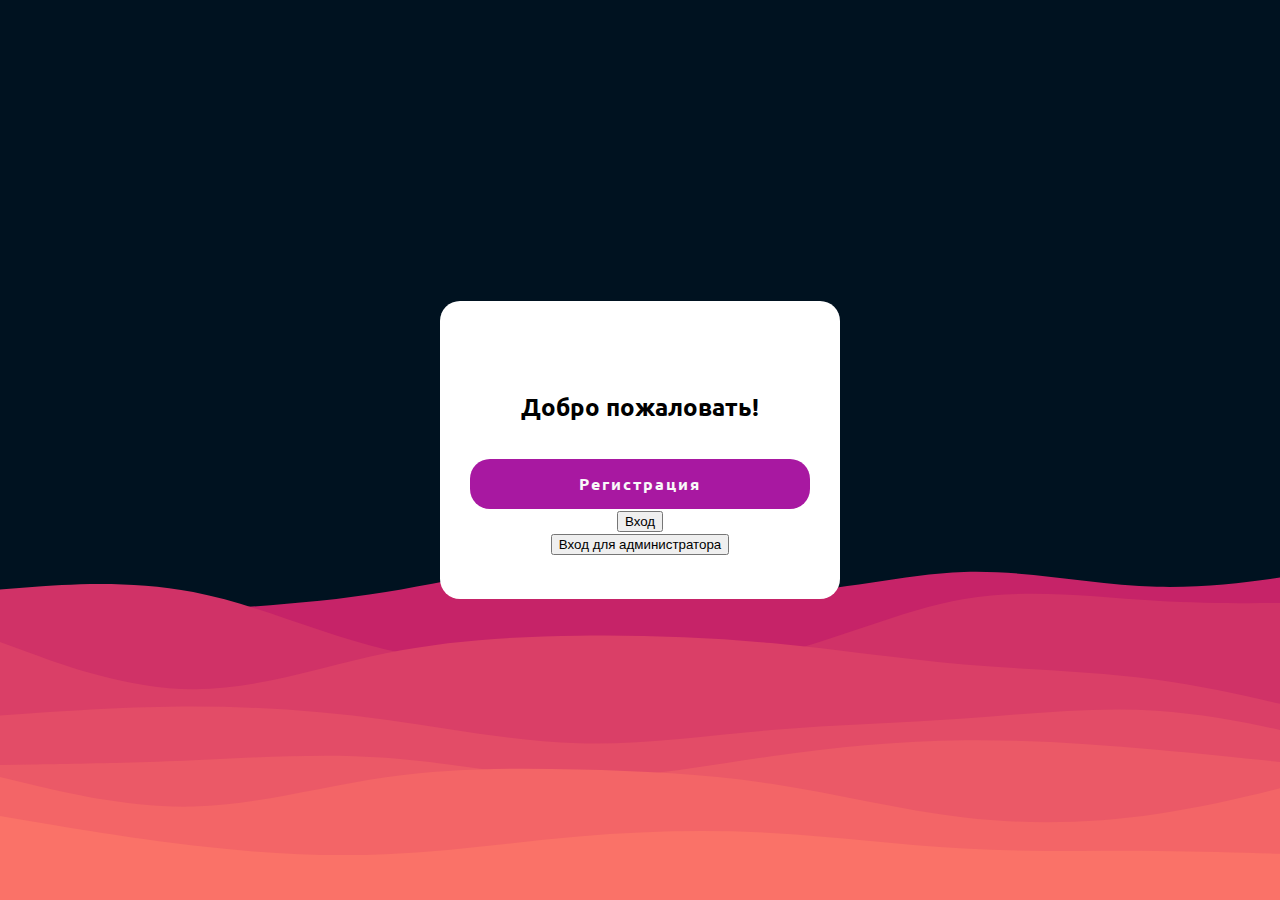
==== frontend/index.html @ d0662f8a "restrucure code" ====
<!DOCTYPE html>
<html lang="en">

<head>
    <meta charset="UTF-8">
    <meta name="viewport" content="width=device-width, initial-scale=1.0">
    <title>Страница входа</title>
    <link rel="stylesheet" href="style/index.css">
</head>

<body>

    <div class="login-card">
        <form class="login-form" id="login-form">
            <h2>Добро пожаловать!</h2>
            <form action="/register"><button class="button" onclick="redirectToRegister()">Регистрация</button></form>
            <form action="/login"><button class="button" onclick="openLogin()">Вход</button></form>
            <form action="/admin"><button class="button" onclick="openAdminLogin()">Вход для администратора</button>
            </form>

            <script src="index.js"></script>
        </form>


    </div>
</body>

</html>
---- frontend/style/index.css ----
@import url('https://fonts.googleapis.com/css2?family=Ubuntu:wght@300;400;500;700&display=swap');

*{
    box-sizing: border-box;
}

html, body, .wrapper{
    height: 100%;
}

body{
    display: grid;
    place-items: center;
    margin: 0;
    padding: 0 24px;
    background-image: url("background.svg");
    background-repeat: no-repeat;
    background-size: cover;
    font-family: "Ubuntu";
    color: #000;
    animation: rotate 6s infinite alternate linear;
}

.login-card{
    position: relative;
    z-index: 3;
    width: 100%;
    margin: 0 20px;
    padding: 70px 30px 44px;
    border-radius: 1.25rem;
    background: #fff;
    text-align: center;
}

.login-card > h2{
    font-size: 36px;
    font-weight: 600;
    margin: 0 0 12px;
}

.login-card > h3{
    color: rgba(0, 0, 0, 0.38);
    margin: 0 0 30px;
    font-weight: 500;
    font-size: 1rem;
}

.login-form{
    width: 100%;
    margin: 0;
    display: grid;
    gap: 16px;
}

.login-form > input, .login-form > button{
    width: 100%;
    height: 50px;
}

.login-form > input {
    border: 2px solid #ebebeb;
    font-family: inherit;
    font-size: 15px;
    padding: 0 16px;
    border-radius: 1.25rem;
    transition: all 0.375s;
}

.login-form > input:hover{
    border: 2px solid #10449A;
}

.login-form > button{
    cursor: pointer;
    width: 100%;
    padding: 0 16px;
    border-radius: 1.25rem;
    background: #a818a1;
    color: #f9f9f9;
    border: 0;
    font-family: inherit;
    font-size: 1rem;
    font-weight: 600;
    text-align: center;
    letter-spacing: 2px;
    transition: all 0.375s;
}

.login-form > button:hover{
    background: #7818a8;
}

.login-form > a{
    color: #216ce7;
    font-size: 0.9rem;
    text-align: left;
    text-decoration: none;
    margin-bottom: 6px;
    transition: all 0.375s;
}

.login-form > a:hover{
    color: #10449A;
}

@keyframes rotate{
    100%{
        background-position: 15% 50%;
    }
}

@media (width >= 500px){
    body{
        padding: 0;
    }
    .login-card{
        margin: 0;
        width: 400px;
    }
}
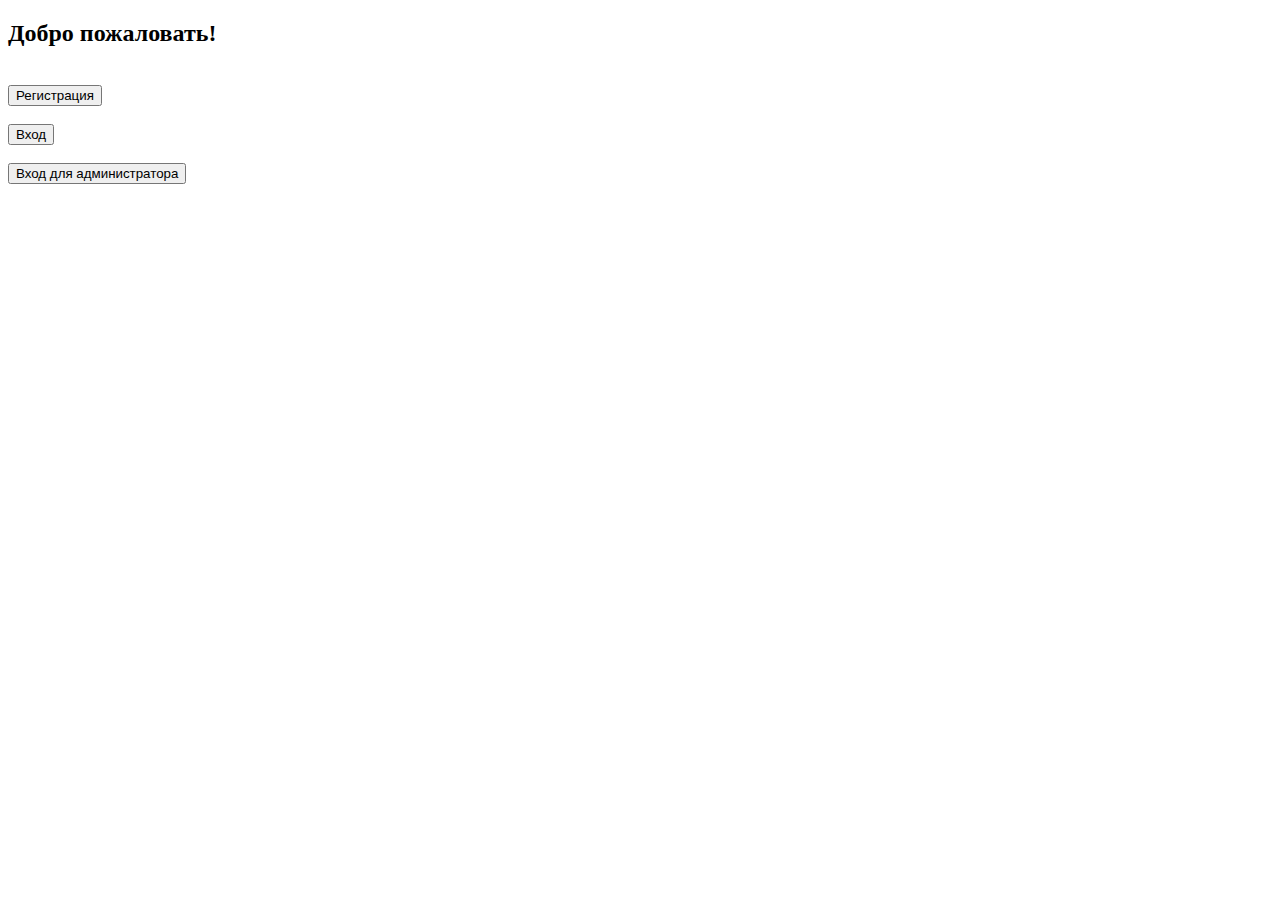
==== commit ff86cd50: "front" ====
--- a/frontend/index.html
+++ b/frontend/index.html
@@ -5,20 +5,26 @@
     <meta charset="UTF-8">
     <meta name="viewport" content="width=device-width, initial-scale=1.0">
     <title>Страница входа</title>
-    <link rel="stylesheet" href="style/index.css">
+    <link rel="stylesheet" href="/user/auth/style/index.css">
 </head>
+<script src="index.js"></script>
 
 <body>
 
     <div class="login-card">
         <form class="login-form" id="login-form">
             <h2>Добро пожаловать!</h2>
-            <form action="/register"><button class="button" onclick="redirectToRegister()">Регистрация</button></form>
-            <form action="/login"><button class="button" onclick="openLogin()">Вход</button></form>
-            <form action="/admin"><button class="button" onclick="openAdminLogin()">Вход для администратора</button>
-            </form>
+            <br>
 
-            <script src="index.js"></script>
+
+        </form>
+        <form action="user/auth/register"><button class="button" onclick="redirectToRegister()">Регистрация</button>
+        </form>
+        <br>
+        <form action="user/auth/login"><button class="button" onclick="openLogin()">Вход</button></form>
+        <br>
+        <form action="user/auth/admin"><button class="button" onclick="openAdminLogin()">Вход для
+                администратора</button>
         </form>
 
 
